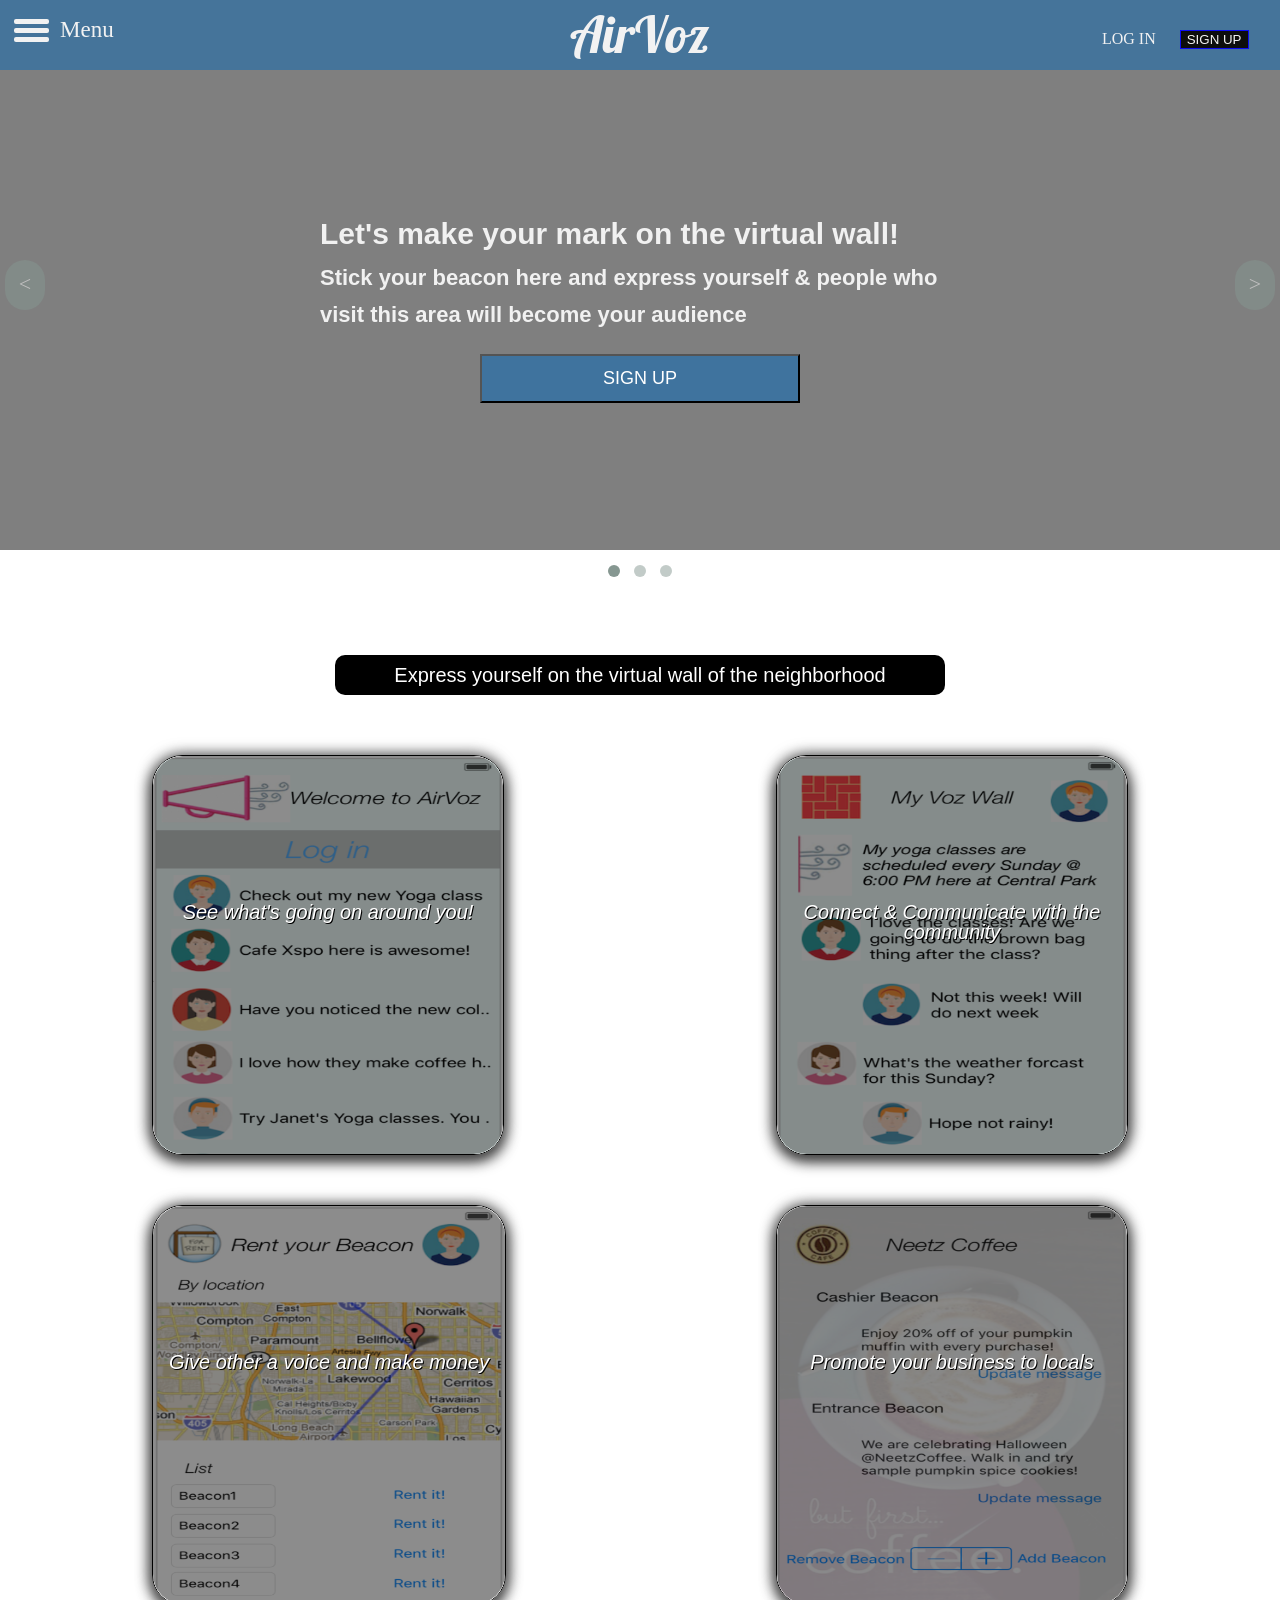
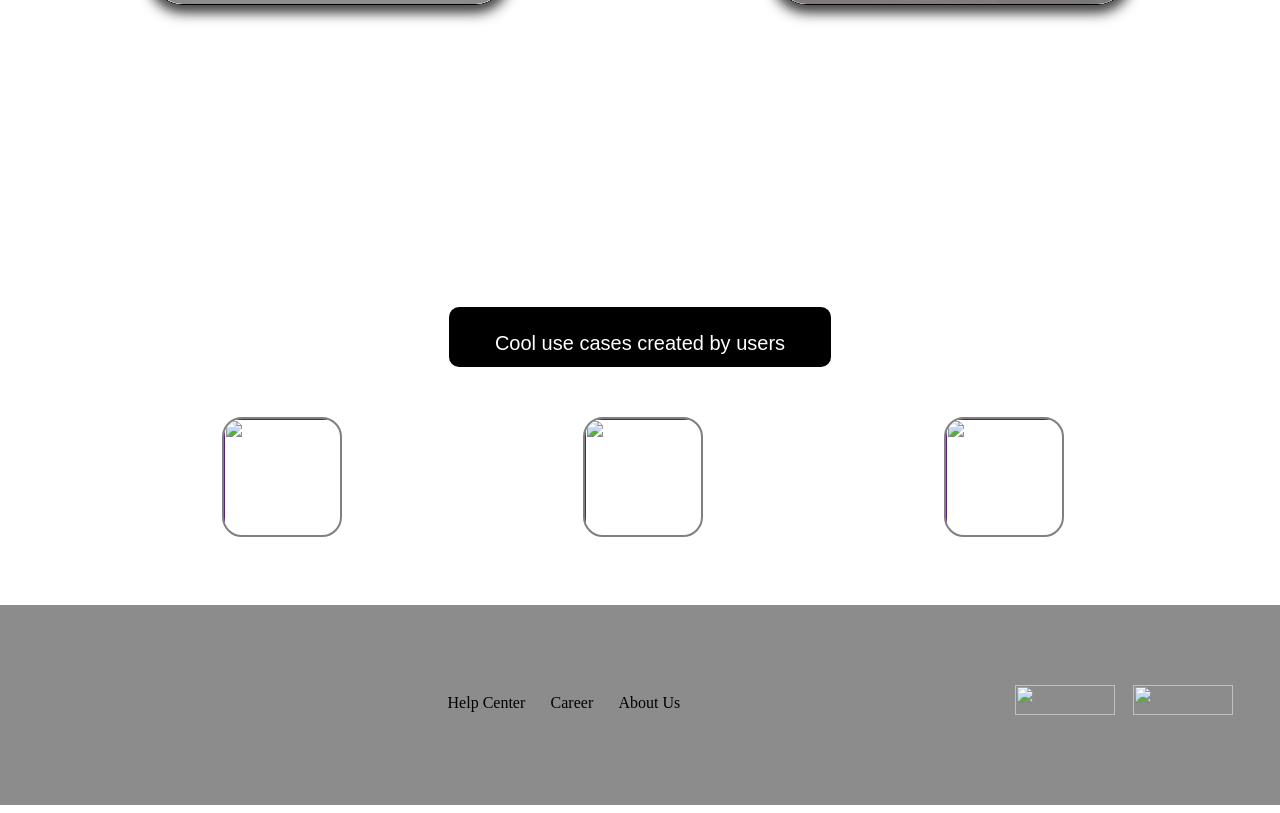
==== index.html @ feaa5127 "change aboutus to aboutU" ====
<!DOCTYPE html>
<html>
<head>
	<title>AirVoz</title>
	<meta charset="utf-8">
    <meta name="description" content="The perfect personal assistant. Relaxr does your job for you so you can enjoy life as it is meant to be.">
    <!--<meta name="viewport" content="width=device-width, initial-scale=1.0, user-scalable=0">-->
	<link href='https://fonts.googleapis.com/css?family=Lobster|Bangers' rel='stylesheet' type='text/css'>
	<!-- external CSS link -->
	<link rel="stylesheet" href="Sass/reset.css">
	<link rel="stylesheet" href="Sass/owl.carousel.css">
	<link rel="stylesheet" href="Sass/owl.theme.css">
    <link rel="stylesheet" href="Sass/jquery.fancybox.css" type="text/css" media="screen" />
 <!-- Default Theme -->
	
	<link rel="stylesheet" href="Sass/style.css">

</head>
<body class=" container clearfix">
	<header class="mainHeader">
		  	<div class="container clearfix">
		  		<div class="menu">
		  			<div id="navigator">
						<ul id="nav">
							<li class="nav_tab">
								<a href="index.html"><p>Home</p></a>
							</li>
							<li class="nav_tab">
								<a href="logIn.html"><p>Log In</p></a>
							</li>
			        		<li class="nav_tab">
								<a href="SignUp.html"><p>Sign Up</p></a>
							</li>	
							
							<!--<li class="nav_tab">
								<a href="#"><p>Enterprise Customers</p></a>
							</li>-->
			        		<li class="nav_tab">
								<a href="aboutU.html"><p> About us</p></a>
							</li>
							<li class="nav_tab">
								<a href="Legal.html"><p>Legal</p></a>
							</li>
				    	</ul>
			    	</div>
			
			    	<div class="menu-icon">			
						<div class="line_one"></div>
	 					<div class="line_two"></div>
	  					<div class="line_three"></div>  		
			    	</div>
			    	<p class="menu-text">Menu</p>

		  	    </div>
				<h1>AirVoz</h1>
					<nav class="Login">
						<ul>
			    			<li><a href="logIn.html">LOG IN</a></li>
							<li><button><a href="SignUp.html">SIGN UP</a></li></button>
						</ul>	
					</nav>
			</div>
		</header>
	  	

    <div id="owl-demo" class="owl-carousel owl-theme">
     
      <div style="background-image: url(image/test1.jpg)" class="item1">
       <div class="wrapper">
      			<div class="info">
	      			<h2> Let's make your mark on the virtual wall! </h2>
	      			<p>Stick your beacon here and express yourself & people who visit this area will become your audience</p>
	      			<button><a href="SignUp.html"> SIGN UP</a></button>
	    		</div>
      	</div>
      </div>

      <div style="background-image: url(image/test2.jpg)"class="item2">
        <div class="wrapper">
      		<div class="info">
	      		<h2> The physical web at your fingertips! </h2>
	      		<p>Engage with your customers by keeping them informed about your new product line or seasonal sale</p>
	      		<button><a href="SignUp.html"> SIGN UP</a></button>
	    	</div>
	    </div>
      </div>


     <div style="background-image: url(image/item3.jpg)" class="item3">
       <div class="wrapper">
	      	<div class="info">
		      	<h2> Local businesses shape the community! </h2>
		      	<p>Organzie local events and let people in the community about those events.</p>
		      	<button><a href="SignUp.html"> SIGN UP</a></button>
		    </div>
       </div>
    </div>   
     
    
</div>

	<div  style="background-image: url(http://fashionconnery.com/wp-content/uploads/2015/08/stones-wall-wood-floor-polyvore.jpg)" class="features clearfix">
	
		<!--<h1> FEATURES</h1>-->
		<h1>Express yourself on the virtual wall of the neighborhood</h1>
		<div class="container clearfix">

			<div class="box floatLeft1">
 				<a class="fancybox" rel="group" href="#feature1">
 					<img src="IMAGE/feature1.png" alt="" />
 				</a>
 				
    			<div class="cover top">
      				<h2 class="title">See what's going on around you!</h2>
     			</div>
			</div>
 
			<div class="box floatRight1">
				<a class="fancybox" rel="group" href="#feature2">
				<img src="IMAGE/feature2.png" alt="" /> </a>
    			<div class="cover top">
      				<h2 class="title">Connect & Communicate with the community</h2>
    			</div>
			</div>    

			<div class="box floatLeft2">
				<a class="fancybox" rel="group" href="#feature3"><img src="IMAGE/feature3.png" alt="" /> </a>
    			<div class="cover top">
      				<h2 class="title">Give other a voice and make money</h2>
      
    			</div>
  			</div>

			<div class="box floatRight2">
				<a class="fancybox" rel="group" href="#feature4"><img src="IMAGE/feature4.png" alt="" /> </a>
    			<div class="cover top">
      				<h2 class="title">Promote your business to locals</h2>
    			</div>
  			</div>
        </div>  
           
					<div id="feature1" class="hiddenDiv">
						<div class="featureHiddenNote"> 
					        <h1>Express yourself on the virtual wall of the neighborhood</h1>
							<p>AirVoz uses Bluetooth Low Energy technology to enable users broadcasting their messages to people in their community. Just open AirVoz to see people’s mark on the virtual wall of your neighborhood!
							</p>
						</div>
 						<img src="IMAGE/feature1.png" alt="" />
 					</div>
 				    <div id="feature2" class="hiddenDiv">
						<div class="featureHiddenNote"> 
					        <h1>Express yourself on the virtual wall of the neighborhood</h1>
							<p>When you post a message in a neighborhood, other users can also engage in a micro-conversation with you.
							</p>
						</div>
 						<img src="IMAGE/feature2.png" alt="" />
 					</div>
 					<div id="feature3" class="hiddenDiv">
						<div class="featureHiddenNote"> 
					        	<h1>Express yourself on the virtual wall of the neighborhood</h1>
								<p>You can rent your beacon that is placed in a prime neighborhood to people around the world who do not have access to that area but would like to express themselves in that neighborhood & engage in a conversation with people in the area.
								</p>
						</div>
 						<img src="IMAGE/feature3.png" alt="" />
 						</div>
 					<div id="feature4" class="hiddenDiv">
					<div class="featureHiddenNote"> 
					        <h1>Express yourself on the virtual wall of the neighborhood</h1>
							<p>Your business can place its beacon in the neighborhood in order to engage with people who are visiting the area as potential customers, and also inform loyal customers about new products and upcoming sales.
							</p>
					</div>
 				<img src="IMAGE/feature4.png" alt="" />
 			</div>
 	</div>		
 <div style="background-image: url(http://www.pixeden.com/media/k2/galleries/136/001-subtle-light-pattern-background-texture.jpg)" class="useCase"> 
 <div class="options">
 <div>Cool use cases created by users</div>
 </div> 
<div class="usecase-wrapper">
<div class="twitter">
    <a id="twitterClick" href="">
    		<img src="https://www.york.ac.uk/solar/assets/images/Twitter_circle.png"/>
	</a>
	<a id="twitterSecondClick" href="">
			<img id="twitterUseCase" src="IMAGE/twitter.png" alt=""/>
	</a>

</div>
<div class="instagram">
   <a id="instagramClick" href="">
	<img src="http://static.wixstatic.com/media/c5b5bc_9623bf4a55f147188b890c7688c1b24d.gif" alt=""/>
   </a>	
   <a id="instagramSecondClick" href="">
			<img id="instagramUseCase" src="IMAGE/instagram.png" alt=""/>
	</a>
</div>
<div class="faceBook">
 <a id="faceBookClick" href="">
	<img src="http://www.uncsa.edu/studentlife/images/Orientation_Facebook.png" alt=""/>
 </a>	
 <a id="faceBookSecondClick" href="">
			<img id="faceBookUseCase" src="IMAGE/instagram.png" alt=""/>
	</a>
</div>
</div>
</div>
<footer class="footerDesign">
<nav class="logo">
  <ul>
  <li><a href="#"><img class="footerImg" src="http://static1.squarespace.com/static/51685161e4b0e454d76e8167/55f0ab3ee4b029a70084f3dd/55f0ab48e4b015224f3a9637/1441836711570/twitter1.gif" alt=""></a></li>
  <li><a href="#"><img class="footerImg" src="http://static1.squarespace.com/static/51685161e4b0e454d76e8167/55f0ab3ee4b029a70084f3dd/55f0ab4ee4b015224f3a9651/1441836688723/78-instagram-512.png" alt=""></a></li>
  <li><a href="#"><img class="footerImg" src="http://i.stack.imgur.com/kNPKJ.gif" alt=""></a></li>
  <li><a href="#"><img class="footerImg" src="https://daks2k3a4ib2z.cloudfront.net/53cda9eccbc8e0894bcf7766/53d15ee2c886457038f62ea0_email_icon.png" alt=""></a></li>
  </ul>
</nav>
<nav class="footerNote">
<ul>
<li><a href="#">Help Center</a></li>
<li><a href="#">Career</li>
<li><a href="aboutUs.html">About Us</a></li>
</ul>
</nav>
<nav class="footerDownload">
<ul>
 <li><a href="#"><img src="https://upload.wikimedia.org/wikipedia/commons/5/5d/Available_on_the_App_Store_(black).png"></a></li>
 <li><a href="#"><img src="https://upload.wikimedia.org/wikipedia/commons/thumb/c/cd/Get_it_on_Google_play.svg/2000px-Get_it_on_Google_play.svg.png"></a></li>
 </ul>
</nav>

</footer>

<script type="text/javascript" src="js/jquery.js"></script>
<script src="owl-carousel/owl.carousel.js"></script>
<script type="text/javascript" src="js/jquery.fancybox.pack.js"></script>
<script src="js/jquery-ui.js"></script>
<script type="text/javascript" src="js/index.js"></script>

</body>
</html>
---- Sass/style.css ----
/*
Project Name: AirVoz
Client: GPMEC
Author: Maryam Sarabian
*/
/******************************************
/* SETUP
/*******************************************/
/* Box Model Hack */
* {
  -moz-box-sizing: border-box;
  /* Firexfox */
  -webkit-box-sizing: border-box;
  /* Safari/Chrome/iOS/Android */
  box-sizing: border-box;
  /* IE */ }

/* Clear fix hack */
.clearfix:after {
  content: ".";
  display: block;
  clear: both;
  visibility: hidden;
  line-height: 0;
  height: 0; }

.clear {
  clear: both; }

.alignright {
  float: right;
  padding: 0 0 10px 10px;
  /* note the padding around a right floated image */ }

.alignleft {
  float: left;
  padding: 0 10px 10px 0;
  /* note the padding around a left floated image */ }

/******************************************
/* BASE STYLES
/*******************************************/
a {
  text-decoration: none; }

/******************************************
/* LAYOUT
/*******************************************/
/* Center the container */
.container {
  margin: 0 auto;
  width: 100%; }

.mainHeader {
  background: #3F739E;
  padding: 0.8%;
  color: white;
  position: fixed;
  width: 100%;
  z-index: 1;
  opacity: 0.9; }
  .mainHeader h1 {
    font-family: "Lobster", cursive;
    font-size: 50px;
    text-align: center;
    width: 33.3%;
    float: left; }
  .mainHeader .hamburger:before {
    content: '\2630';
    cursor: pointer;
    font-size: 25px;
    margin-top: -2%;
    width: 20px;
    padding-right: 4%; }
  .mainHeader .menu {
    width: 33.3%;
    float: left;
    padding-left: 4%;
    margin-top: 1%; }
  .mainHeader a {
    color: white;
    text-decoration: none; }
  .mainHeader .Menu1 {
    margin-left: 20px; }
  .mainHeader .Login {
    text-align: right;
    width: 33.3%;
    float: left;
    margin-top: 20px; }
  .mainHeader li {
    display: inline;
    padding-right: 20px; }
  .mainHeader button {
    background-color: black;
    border: solid 1px blue; }

.LogInPage {
  background: black;
  color: white;
  padding: 0.8%; }
  .LogInPage h1 {
    font-family: "Lobster", cursive;
    font-size: 50px;
    text-align: center;
    padding-bottom: 5%;
    margin: 0 auto;
    width: 33.3%;
    border-bottom: 1px solid white; }
  .LogInPage h2 {
    width: 100%;
    text-align: center;
    line-height: 0.1em;
    margin: 0 auto; }
  .LogInPage h2 span {
    padding: 0 10px;
    background: black; }
  .LogInPage .boxes {
    margin: 40px auto 0 auto;
    width: 33.3%; }
  .LogInPage #checkbox-rememberme {
    width: 22px;
    height: 23px;
    color: blue; }
  .LogInPage button {
    display: block;
    width: 100%;
    margin: 50px 0;
    height: 40px;
    border-radius: 6px;
    background: #3F739E;
    color: white; }
  .LogInPage a {
    text-decoration: none;
    color: white; }
  .LogInPage input[type="submit"] {
    width: 100%;
    height: 40px;
    background-color: #3F739E;
    color: white;
    margin: 30px auto;
    display: block; }
  .LogInPage .SignIn {
    padding-bottom: 24px;
    border-bottom: 1px white solid;
    display: block;
    text-align: center; }

.checkBox {
  display: inline-block;
  position: relative;
  padding-left: 36px;
  margin-bottom: 12px;
  line-height: 24px;
  vertical-align: middle;
  cursor: pointer; }

#email, #passWord, #userName, #datepicker, #confirmPassWord {
  width: 100%;
  height: 40px;
  margin: 10px auto 40px auto;
  border-radius: 6px; }

.newAccount {
  margin: 0 auto; }
  .newAccount p {
    margin-top: 30px;
    margin-left: 50px; }
  .newAccount a {
    text-decoration: none;
    display: block;
    width: 150px;
    margin-top: -15px;
    float: right;
    margin-right: -30px; }

a:hover {
  text-decoration: underline; }

#owl-demo2 .owl-buttons {
  display: none; }

#owl-demo .item1, #owl-demo .item2, #owl-demo .item3, #owl-demo2 .item1, #owl-demo2 .item2, #owl-demo2 .item3 {
  background-size: cover;
  width: 100%;
  height: 550px; }
#owl-demo .wrapper, #owl-demo2 .wrapper {
  padding: 13rem 0;
  height: 550px;
  width: 100%;
  background: rgba(0, 0, 0, 0.5); }
#owl-demo .info, #owl-demo2 .info {
  float: right;
  width: 50%;
  font-family: sans-serif;
  color: #f1f1f1;
  line-height: 1.7;
  font-weight: bold;
  margin-right: 25%; }
  #owl-demo .info a, #owl-demo2 .info a {
    color: white; }
#owl-demo h2, #owl-demo2 h2 {
  font-size: 30px; }
#owl-demo p, #owl-demo2 p {
  font-size: 22px; }
#owl-demo button, #owl-demo2 button {
  background: #3F739E;
  display: block;
  padding: 12px;
  width: 50%;
  color: white;
  margin: 20px auto;
  font-size: 18px; }

#test {
  position: relative;
  padding-left: 250px; }

#test2 {
  padding-left: -250px; }

.owl-buttons {
  margin-top: -330px;
  display: block;
  animation-name: arrow-fade-out;
  cursor: pointer;
  font-size: 20px;
  clear: both; }
  .owl-buttons .owl-prev {
    float: left; }
  .owl-buttons .owl-next {
    float: right; }

.owl-buttons div {
  color: blue;
  zoom: 6;
  padding: 3px 10px;
  font-size: 52px;
  opacity: 0.5; }

.owl-theme .owl-controls .owl-buttons div {
  color: white;
  zoom: 1;
  padding: 13px;
  font-size: 22px;
  opacity: 0.5;
  width: 40px;
  height: 50px; }

 /*header.mainHeader:after {
    content: "";
    position: absolute;
    z-index: 1000;
    border-right: 100vw solid #3F739E;
 top: 70px;
 border-bottom: 40px solid transparent;
  left: 0;
}*/
.features {
  margin-top: 350px;
  padding: 30px;
  moz-margin-start: 300px;
  webkit-margin-start: 300px;
  margin-start: 300px;
  clear: both;
  width: 100%;
  text-align: center;
  background-size: cover;
  padding-bottom: 100px;
  height: 1200px;
  /*p{
  
      font-size:23px;
      font-family: sans-serif;
      text-align:center;
      margin-top:20px;
  }*/ }
  .features h1 {
    color: white;
    background-color: black;
    border-radius: 10px;
    font-family: sans-serif;
    font-size: 20px;
    height: 40px;
    margin: 0 auto;
    padding-top: 10px;
    text-align: center;
    width: 50%;
    margin-bottom: 10px;
    margin-top: 20px; }

.box {
  height: 400px;
  overflow: hidden;
  border: 1px solid #000;
  box-shadow: 0px 0px 15px 0px #666, 0px 5px 15px 0px #000; }
  .box img {
    width: 350px;
    height: 450px; }

.cover {
  width: 100%;
  height: 100%;
  background: rgba(0, 0, 0, 0.45);
  position: relative;
  -webkit-transition: all 0.4s cubic-bezier(0.99, 0.99, 0, 0.61);
  -moz-transition: all 0.4s cubic-bezier(0.99, 0.99, 0, 0.61);
  transition: all 0.4s cubic-bezier(0.99, 0.99, 0, 0.61);
  padding: 1em;
  color: #fff;
  overflow: hidden;
  border-radius: 30px;
  border: 2px solid pattern-grid-dark;
  text-shadow: 1px 1px 0px #000; }

.title {
  font-size: 20px;
  font-style: italic;
  padding-top: 130px;
  text-align: center;
  font-family: sans-serif; }

.box:hover .top {
  -webkit-transition: all 0.7s cubic-bezier(0.99, 0.99, 0, 0.61);
  top: 0px; }

.top {
  top: -453px; }

.floatLeft1 {
  float: left;
  clear: both;
  margin-left: 10%;
  margin-top: 50px;
  border-radius: 30px; }

.floatLeft2 {
  float: left;
  clear: both;
  margin-left: 10%;
  margin-top: 50px;
  border-radius: 30px; }

.floatRight1 {
  float: right;
  margin-right: 10%;
  margin-top: 50px;
  border-radius: 30px;
  width: 352px; }

.floatRight2 {
  float: right;
  margin-right: 10%;
  margin-top: 50px;
  border-radius: 30px; }

    /*.featureshidden1{
        background-image:url("left.jpeg");
        background-size:cover;
        width:340px;
        height: 340px;
        border-radius:170px;
        float:left; 
        clear:both;
        margin-top:20px; 
        margin-left:200px;
*/
/*          navigator           */
#navigator {
  width: 250px;
  height: 100%;
  position: fixed;
  top: 0;
  left: -250px;
  background: rgba(52, 152, 219, 0.7);
  float: left;
  z-index: 10; }

#nav {
  width: 250px;
  height: auto;
  display: block;
  margin: 0;
  padding: 0; }

.nav_tab {
  width: 250px;
  height: 50px;
  display: block; }

.nav_tab a p {
  color: rgba(255, 255, 255, 0.8);
  font-size: 22px;
  text-shadow: 1px 1px 5px rgba(0, 0, 0, 0.9);
  padding: 15px 0;
  text-align: center;
  transition: 0.35s ease;
  -webkit-transition: 0.35s ease;
  -moz-transition: 0.35s ease; }

.nav_tab a p:hover {
  background: rgba(255, 255, 255, 0.9);
  color: black;
  letter-spacing: 2px;
  transition: 0.35s ease;
  -webkit-transition: 0.35s ease;
  -moz-transition: 0.35s ease; }

.menu-icon {
  width: 150px;
  height: 35px;
  position: fixed;
  top: 0;
  left: 0px;
  margin: 10px;
  z-index: 10;
  padding-top: 5px; }

.menu-text {
  width: 50px;
  height: 35px;
  font-size: 23px;
  color: white;
  display: block;
  position: fixed;
  top: 0;
  left: 50px;
  margin-top: 18px;
  margin-left: 10px;
  z-index: 9; }

.menu-icon div {
  width: 35px;
  height: 5px;
  background: white;
  margin: 4px;
  padding-left: 30px;
  transition: all 0.35s;
  border-radius: 2px; }

.on .line_one {
  transform: rotate(45deg) translate(7px, 7px); }

.on .line_two {
  opacity: 0; }

.on .line_three {
  transform: rotate(-45deg) translate(7px, -7px); }

/*#featuresAfterExpandingMenu{

    display:none;

}
#featuresAfterexpand{
    height: 1920px;
}*/
.options {
  margin-top: 50px;
  margin-bottom: 50px;
  width: 100%; }
  .options div {
    width: 30%;
    background-color: black;
    color: white;
    height: 60px;
    text-align: center;
    padding-top: 2%;
    margin: 0 auto;
    font-family: sans-serif;
    font-size: 20px;
    border-radius: 10px; }

/*********
UseCase Section
************/
.useCase {
  height: 300px;
  padding: 2px;
  margin-top: 50px; }

.usecase-wrapper {
  margin: 0 auto;
  width: 85%; }

.faceBook, .instagram, .twitter {
  float: left;
  width: 33.3%; }
  .faceBook img, .instagram img, .twitter img {
    margin-left: 20%;
    border: 2px solid gray;
    border-radius: 20px; }
  .faceBook a, .instagram a, .twitter a {
    padding: 5px; }

.twitter :nth-child(2), .instagram :nth-child(2), .faceBook :nth-child(2) {
  display: none; }

#twitterUseCase, #faceBookUseCase, #instagramUseCase {
  height: 90%;
  width: 84%;
  margin-left: 30px; }

#twitterClick img, #instagramClick img, #faceBookClick img {
  height: 120px;
  width: 120px;
  margin-left: 33%; }

/*#useCaseAfterExpandingMenu{
height: 400px;
}*/
/*******************
Legal Page
*********************/
.legal {
  position: relative;
  top: 100px;
  text-align: center;
  padding-left: 40px;
  font-family: sans-serif;
    /*a:active{

     background-color: black;
     color:white;
     text-decoration: none;
    }*/ }
  .legal a {
    text-decoration: none;
    color: black;
    width: 30%;
    height: 60px;
    margin: 20px 2px;
    font-size: 20px;
    background: gray;
    border: 1 px solid gray;
    display: block;
    padding: 12px;
    float: left; }
  .legal h1 {
    font-size: 100px; }
  .legal h2 {
    text-align: left;
    font-size: 35px;
    clear: both; }
  .legal article {
    padding: 20px 0;
    text-align: left;
    font-size: 20px;
    line-height: 30px; }
  .legal h1, .legal h2 {
    text-transform: uppercase; }
  .legal ul, .legal ol {
    text-align: left;
    font-size: 19px;
    line-height: 30px;
    padding-left: 60px;
    line-height: 20px; }
  .legal article {
    line-height: 25px; }
  .legal ul {
    list-style-type: disc; }
  .legal ol {
    list-style-type: decimal; }
    .legal ol .lowerRoman {
      list-style-type: lower-roman; }
    .legal ol .upperAlpha {
      list-style-type: upper-alpha; }
  .legal p {
    text-align: left;
    margin-left: 20px; }

.color {
  background: #ccddff; }

.legalButtons {
  margin: 0 auto;
  width: 70%; }

.legal .selectedLink {
  background: black;
  color: white; }

.hiddenDiv {
  display: none;
  width: 1000px;
  height: 820px;
  background-image: url("https://d1a3f4spazzrp4.cloudfront.net/web-fresh/pattern-grid-dark@1x.gif");
  background-size: cover;
  background-position: cover; }
  .hiddenDiv img {
    width: 360px;
    height: 600px;
    float: right;
    margin-top: 10px;
    margin-right: 20px; }
  .hiddenDiv h1 {
    font-size: 24px;
    margin-bottom: 20px;
    margin-top: -100px; }
  .hiddenDiv .featureHiddenNote {
    float: left;
    width: 605px;
    margin-top: 300px;
    margin-left: 15px;
    font-size: 20px;
    font-family: sans-serif;
    color: white;
    text-align: left;
    line-height: 1.7; }

/************************
SignUp Page Styles
************************/
.signUpHeader h1 {
  margin-left: 35%; }

.signUpTitle {
  color: #3F739E;
  font-family: sans-serif;
  position: relative;
  top: 100px;
  font-size: 30px;
  text-align: center; }

.signUpimage {
  background-image: url("../IMAGE/sign-up.jpg") left top no-repeat;
  height: 235px;
  width: 212px;
  margin-left: -55%; }

.SignUpPage {
  background-color: white;
  color: black; }

#submitSignupPage {
  display: none; }

#error {
  color: red;
  margin-left: 104px; }

/*************
About Us Page
*************/
.aboutCompany {
  height: 700px;
  background-image: url("http://media-cdn.tripadvisor.com/media/photo-s/01/ae/76/7a/city-view-at-night-from.jpg");
  background-size: cover; }
  .aboutCompany h1 {
    position: relative;
    top: 50%;
    left: 380px;
    width: 70%;
    color: white;
    font-size: 5em;
    font-family: sans-serif; }

.aboutUsWrapper {
  height: 700px;
  opacity: 0.9; }

.aboutUsNote {
  width: 70%;
  font-size: 20px;
  background: black;
  color: white;
  position: relative;
  font-family: sans-serif;
  line-height: 1.4;
  position: relative;
  bottom: 100px;
  left: 200px;
  padding: 5%; }

/************footer************/
#legalPage {
  margin-top: 200px; }

.footerDesign {
  background-color: #8c8c8c;
  height: 200px;
  margin-top: 50px; }
  .footerDesign ul {
    padding-top: 90px; }
  .footerDesign li {
    display: inline;
    margin-left: 5%; }
  .footerDesign a {
    color: black; }

.logo, .footerDownload {
  margin-top: -10px; }
  .logo li, .footerDownload li {
    margin-left: 5%; }

.footerDownload ul {
  margin-left: 35%; }
.footerDownload img {
  width: 100px;
  height: 30px; }

.footerImg {
  width: 40px; }

.footerDownload, .footerNote, .logo {
  width: 33.3%;
  float: left; }

/*********************
Media query
************************/
@media screen and (min-width: 769px) and (max-width: 1100px) {
  .box {
    width: 270px;
    height: 370px; }
    .box img {
      width: 270px;
      height: 370px; }

  .features {
    height: 1000px; }
    .features h1 {
      font-size: 15px;
      height: 50px; }

   /* .floatLeft1,.floatLeft2,.floatRight1,.floatRight2 {
    
    margin-left: 13%;
}*/
  .top {
    top: -373px; }

  .newAccount p {
    display: none; }
  .newAccount a {
    display: block;
    text-align: center;
    width: 100%;
    margin-top: 20px;
    float: none;
    margin-right: 0; } }
@media screen and (min-width: 320px) and (max-width: 768px) {
  body, p, h2 {
    font-size: 14px; }

  .Login {
    display: none; }

  .mainHeader {
    height: 50px; }
    .mainHeader h1 {
      font-size: 25px; }

  #owl-demo h2, #owl-demo p, #owl-demo2 h2, #owl-demo2 p {
    font-size: 14px;
    font-weight: none; }
  #owl-demo .item, #owl-demo2 .item {
    background-size: cover;
    width: 100%;
    padding: 13rem 0;
    height: 550px; }
    #owl-demo .item .info, #owl-demo2 .item .info {
      width: 100%;
      padding-left: 0;
      line-height: 1.3; }
    #owl-demo .item button, #owl-demo2 .item button {
      padding: 10px;
      width: 100%;
      font-size: 13px; }

  .owl-theme .owl-controls .owl-buttons div {
    display: none; }

  .box {
    width: 35%;
    height: 220px; }
    .box img {
      width: 250px;
      height: 320px; }

  .features {
    height: 1000px; }
    .features h1 {
      font-size: 15px;
      height: 50px; }

  .useCase {
    display: none; }

  .top {
    top: -323px; }

  .footerNote {
    display: none; }

  .footerDownload {
    float: right; }

  .newAccount p {
    display: none; }
  .newAccount a {
    display: block;
    text-align: center;
    width: 100%;
    margin-top: 20px;
    float: none;
    margin-right: 0; }

  .legal a {
    font-size: 13px;
    height: 60px;
    padding-top: 20px; }
  .legal h2, .legal h1 {
    font-size: 25px; } }
@media only screen and (max-width: 320px) {
  body, p, h2, a {
    font-size: 13px; }

  .Login {
    display: none; }

  .mainHeader {
    height: 50px; }
    .mainHeader h1 {
      font-size: 20px; }

  #owl-demo h2, #owl-demo p, #owl-demo2 h2, #owl-demo2 p {
    font-size: 14px;
    font-weight: none; }
  #owl-demo .item, #owl-demo2 .item {
    background-size: cover;
    width: 100%;
    padding: 13rem 0;
    height: 550px; }
    #owl-demo .item .info, #owl-demo2 .item .info {
      width: 100%;
      padding-left: 0;
      line-height: 1.3; }
    #owl-demo .item button, #owl-demo2 .item button {
      padding: 10px;
      width: 100%;
      font-size: 13px; }

  .owl-theme .owl-controls .owl-buttons div {
    display: none; }

  .box {
    width: 27%;
    height: 150px; }
    .box img {
      width: 150px;
      height: 270px; }

  .features {
    height: 1000px; }
    .features h1 {
      font-size: 15px;
      height: 80px; }

  .floatLeft1, .floatLeft2, .floatRight1, .floatRight2 {
    margin-left: 0; }

  .useCase {
    display: none; }

  .top {
    top: -223px; }

  .footerNote {
    display: none; }

  .footerDownload {
    float: right; }

  .footerDownload, .footerNote, .logo {
    width: 40%; }

  .newAccount p {
    display: none; }
  .newAccount a {
    display: block;
    text-align: center;
    width: 100%;
    margin-top: 20px;
    float: none;
    margin-right: 0; }

  .legal a {
    font-size: 11px;
    height: 60px; }
  .legal h2, .legal h1 {
    font-size: 25px; } }

/*# sourceMappingURL=style.css.map */
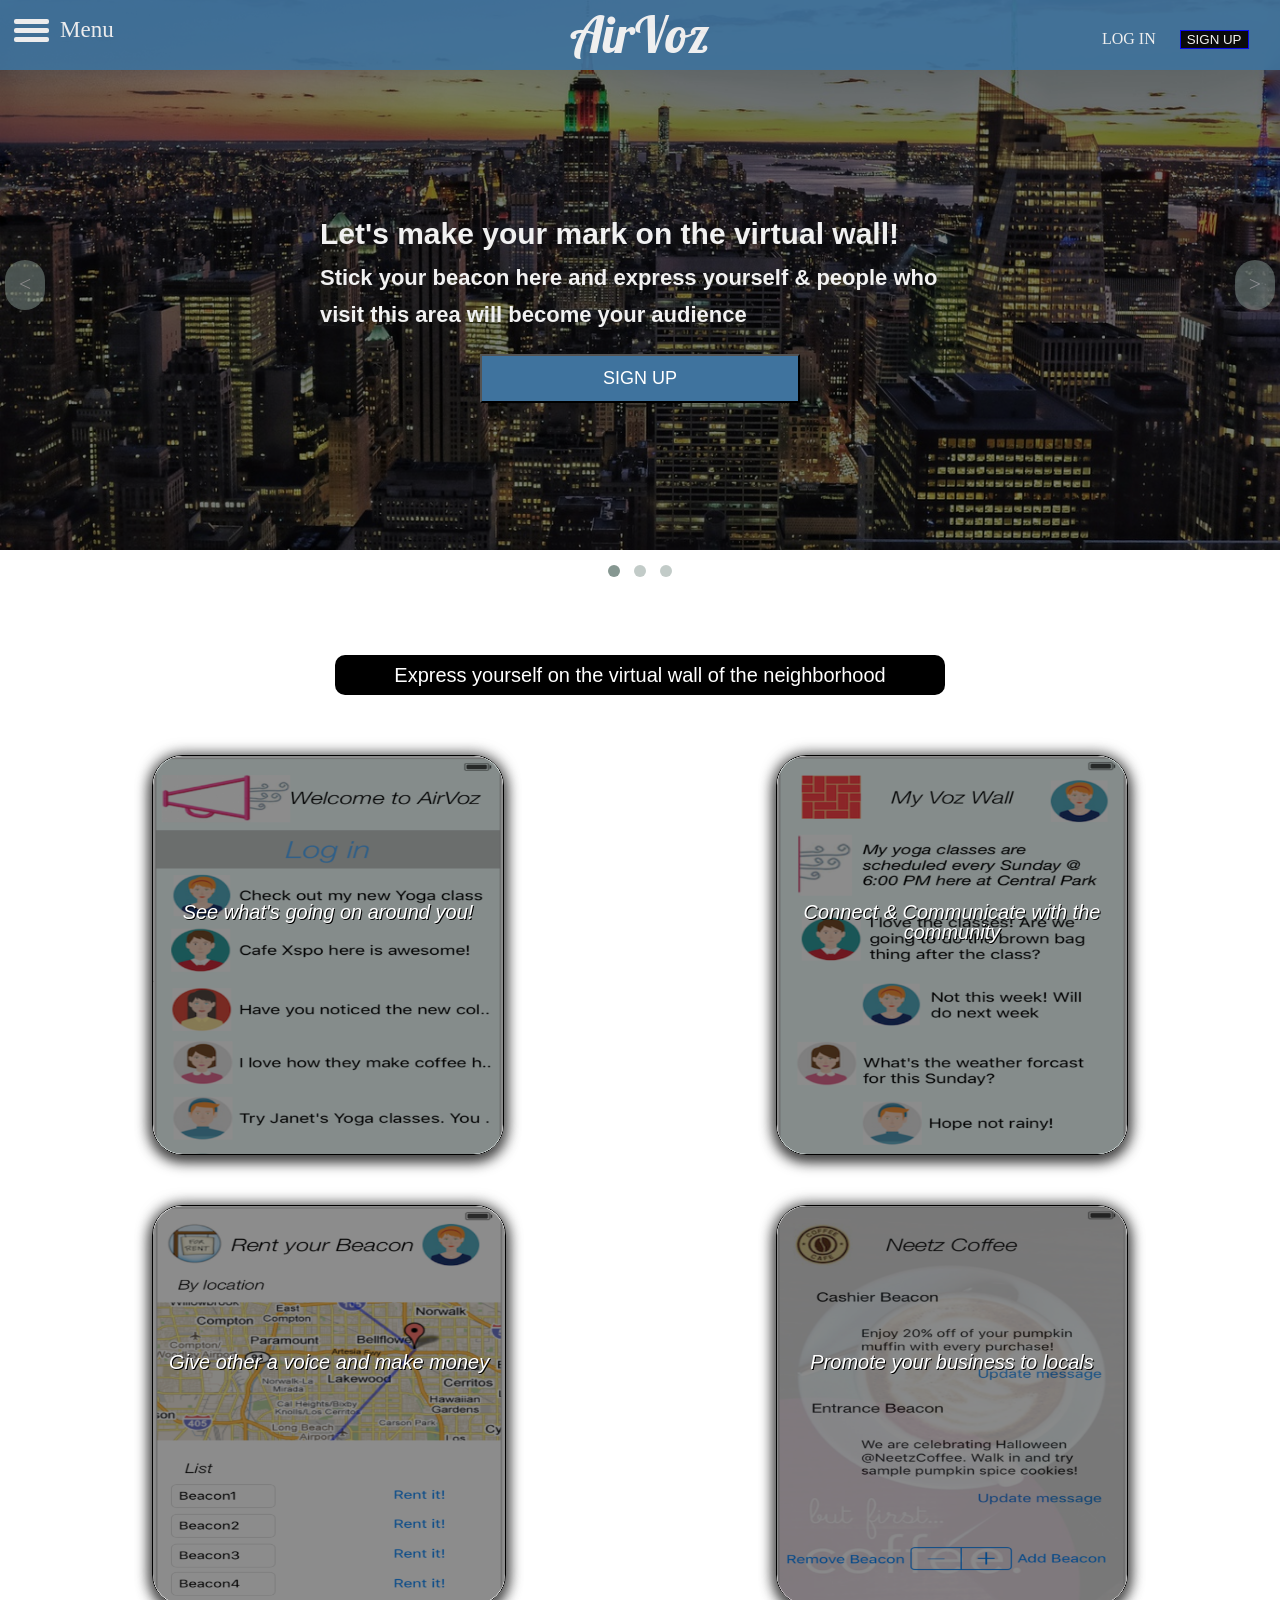
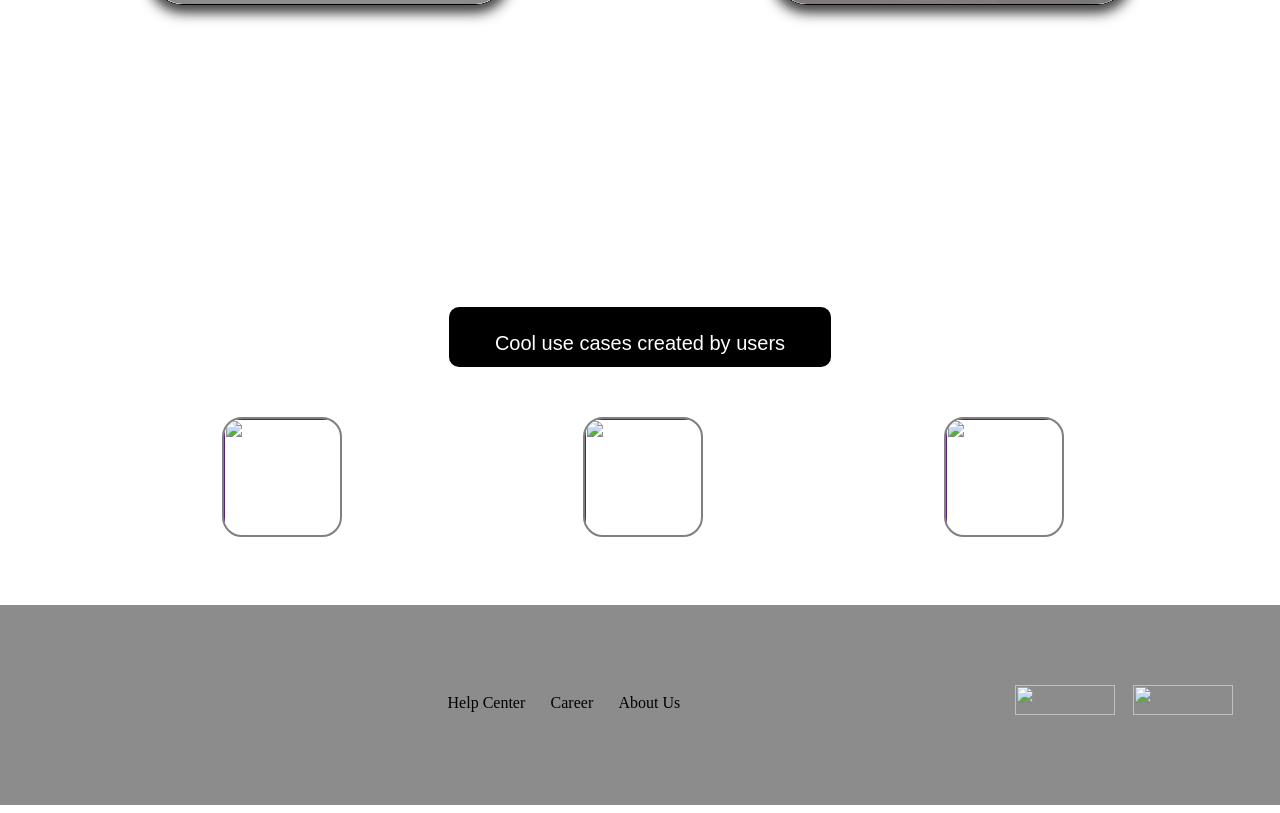
==== commit 54c62d00: "fix the image folder name" ====
--- a/index.html
+++ b/index.html
@@ -4,8 +4,7 @@
 <head>
 	<title>AirVoz</title>
 	<meta charset="utf-8">
-    <meta name="description" content="The perfect personal assistant. Relaxr does your job for you so you can enjoy life as it is meant to be.">
-    <!--<meta name="viewport" content="width=device-width, initial-scale=1.0, user-scalable=0">-->
+    <meta name="viewport" content="width=device-width, initial-scale=1.0, user-scalable=0">
 	<link href='https://fonts.googleapis.com/css?family=Lobster|Bangers' rel='stylesheet' type='text/css'>
 	<!-- external CSS link -->
 	<link rel="stylesheet" href="Sass/reset.css">
@@ -66,7 +65,7 @@
 
     <div id="owl-demo" class="owl-carousel owl-theme">
      
-      <div style="background-image: url(image/test1.jpg)" class="item1">
+      <div style="background-image: url(IMAGE/test1.jpg)" class="item1">
        <div class="wrapper">
       			<div class="info">
 	      			<h2> Let's make your mark on the virtual wall! </h2>
@@ -76,7 +75,7 @@
       	</div>
       </div>
 
-      <div style="background-image: url(image/test2.jpg)"class="item2">
+      <div class="item2">
         <div class="wrapper">
       		<div class="info">
 	      		<h2> The physical web at your fingertips! </h2>
--- a/Sass/style.css
+++ b/Sass/style.css
@@ -648,8 +648,7 @@
   .aboutCompany h1 {
     position: relative;
     top: 50%;
-    left: 380px;
-    width: 70%;
+    padding-left: 30%;
     color: white;
     font-size: 5em;
     font-family: sans-serif; }
@@ -668,7 +667,7 @@
   line-height: 1.4;
   position: relative;
   bottom: 100px;
-  left: 200px;
+  margin-left: 15%;
   padding: 5%; }
 
 /************footer************/
@@ -748,7 +747,8 @@
   .mainHeader {
     height: 50px; }
     .mainHeader h1 {
-      font-size: 25px; }
+      font-size: 25px;
+      padding-top: 10px; }
 
   #owl-demo h2, #owl-demo p, #owl-demo2 h2, #owl-demo2 p {
     font-size: 14px;
@@ -810,7 +810,25 @@
     height: 60px;
     padding-top: 20px; }
   .legal h2, .legal h1 {
-    font-size: 25px; } }
+    font-size: 25px; }
+
+  .footerDownload {
+    display: none; }
+
+  .footerImg {
+    float: none; }
+
+  .logo {
+    float: none;
+    width: 100%;
+    text-align: center; }
+
+  .aboutCompany h1 {
+    font-size: 2.5em;
+    padding-left: 15%; }
+
+  .menu-text {
+    display: none; } }
 @media only screen and (max-width: 320px) {
   body, p, h2, a {
     font-size: 13px; }
@@ -830,7 +848,8 @@
     background-size: cover;
     width: 100%;
     padding: 13rem 0;
-    height: 550px; }
+    height: 550px;
+    background-image: url(IMAGE/test2.jpg); }
     #owl-demo .item .info, #owl-demo2 .item .info {
       width: 100%;
       padding-left: 0;
@@ -888,6 +907,9 @@
     font-size: 11px;
     height: 60px; }
   .legal h2, .legal h1 {
-    font-size: 25px; } }
+    font-size: 25px; }
+
+  .footerDownload {
+    display: none; } }
 
 /*# sourceMappingURL=style.css.map */
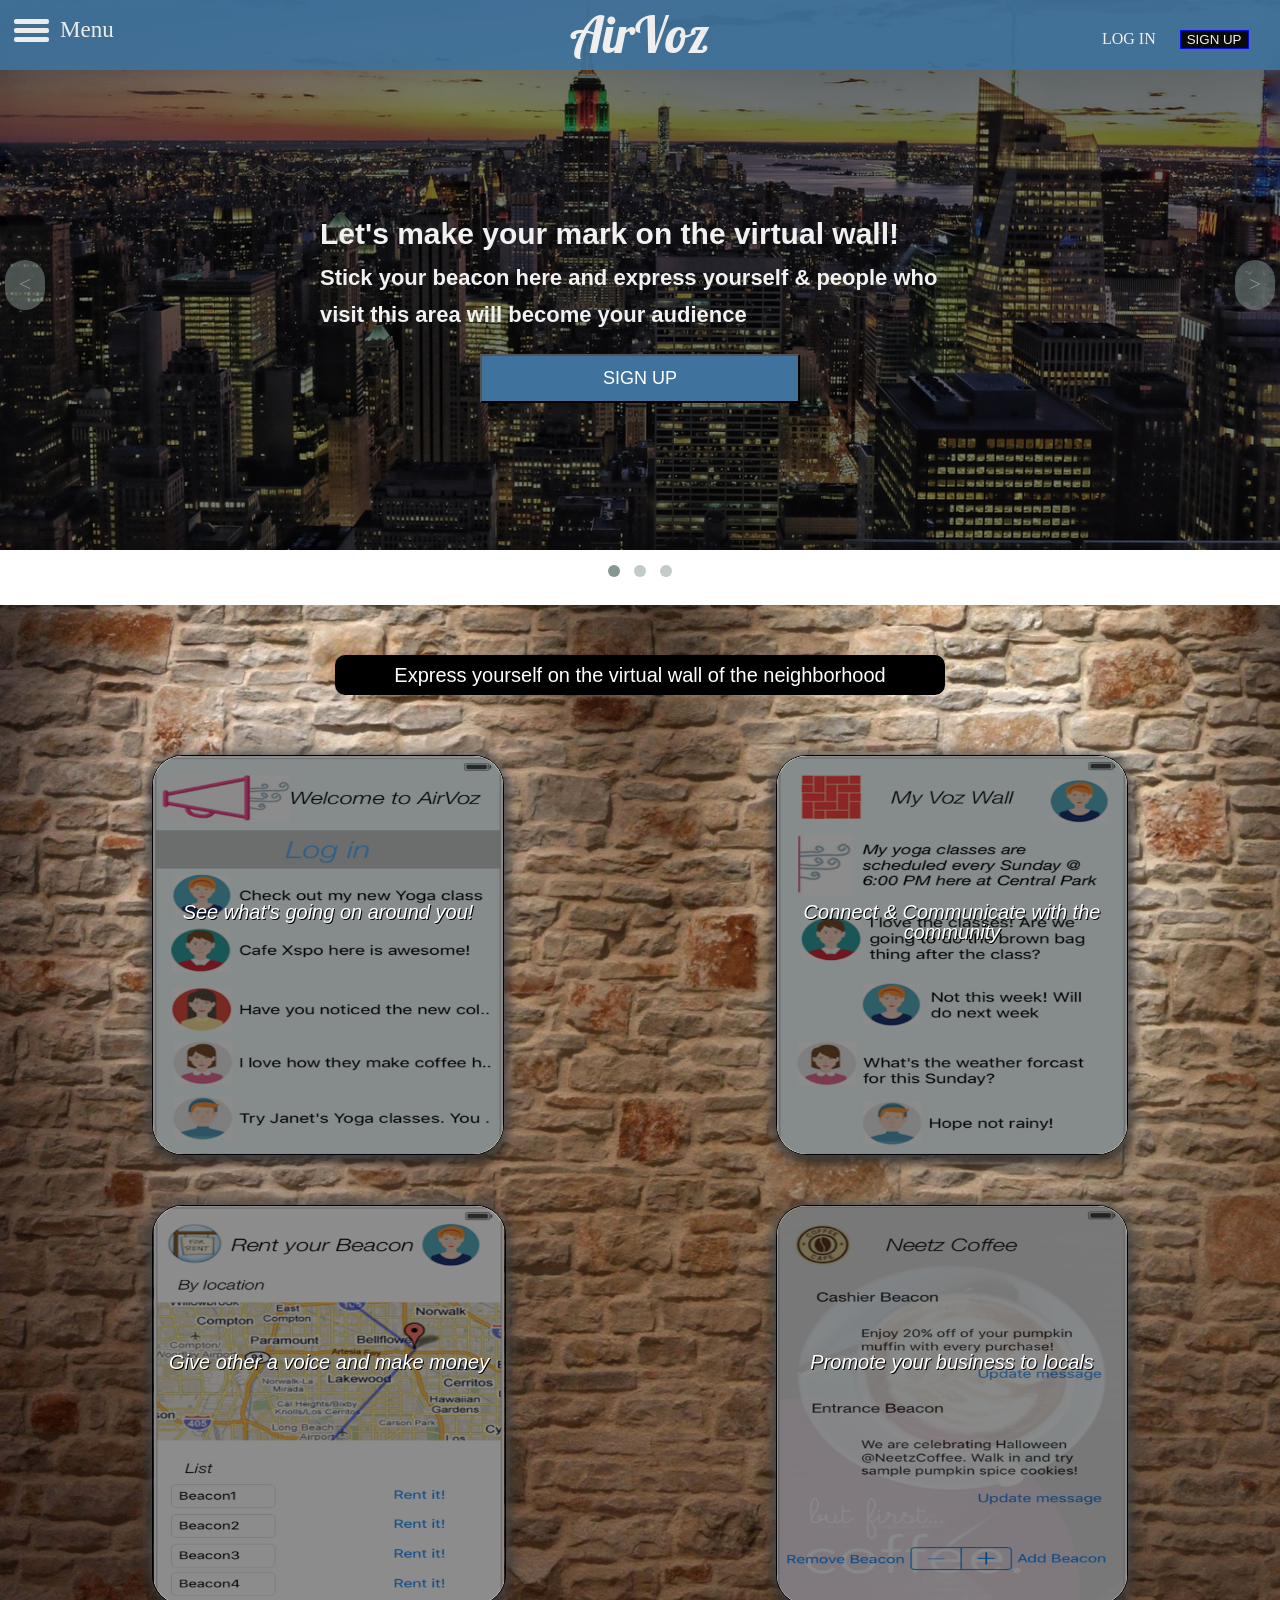
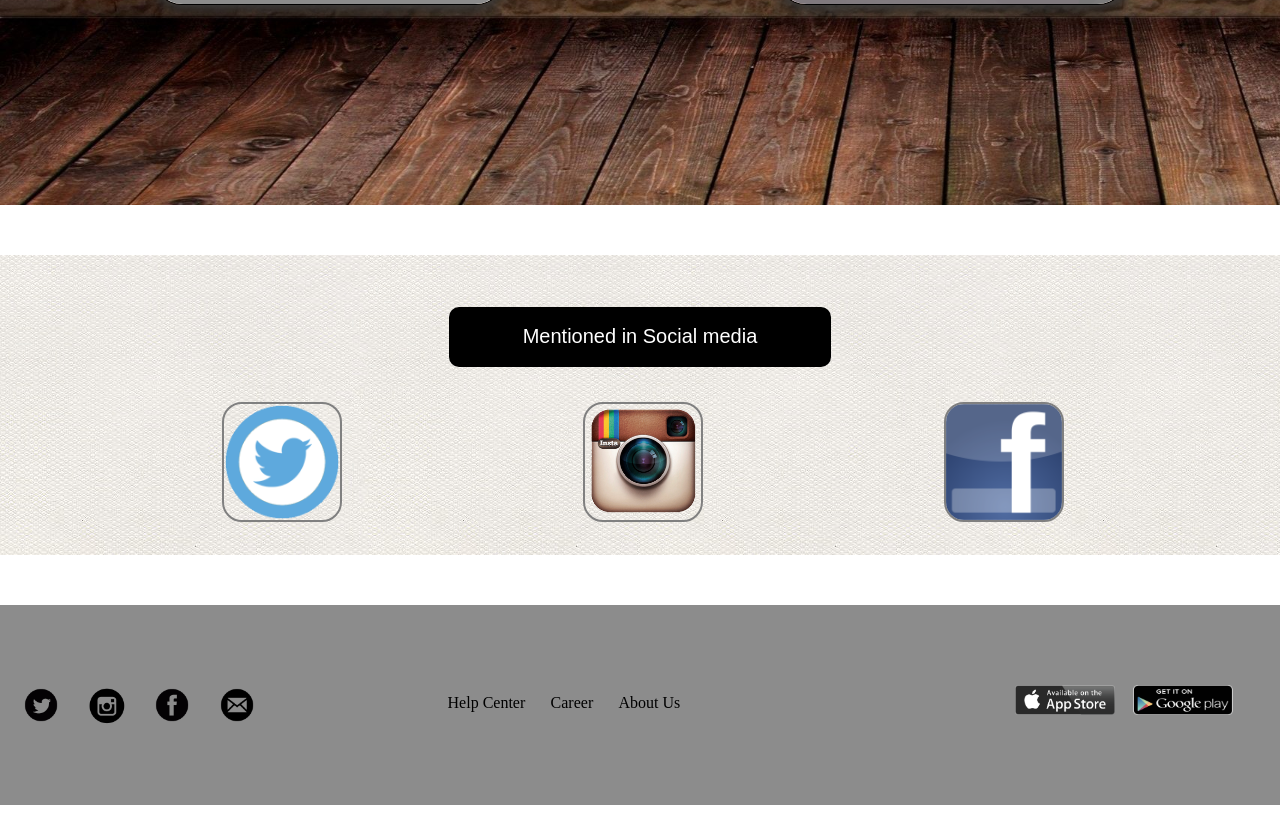
==== commit 3e35f0be: "last update for final project" ====
--- a/index.html
+++ b/index.html
@@ -8,9 +8,9 @@
 	<link href='https://fonts.googleapis.com/css?family=Lobster|Bangers' rel='stylesheet' type='text/css'>
 	<!-- external CSS link -->
 	<link rel="stylesheet" href="Sass/reset.css">
-	<link rel="stylesheet" href="Sass/owl.carousel.css">
-	<link rel="stylesheet" href="Sass/owl.theme.css">
-    <link rel="stylesheet" href="Sass/jquery.fancybox.css" type="text/css" media="screen" />
+	<link rel="stylesheet" href="js/owlCarouselPlugin/owl.carousel.css">
+	<link rel="stylesheet" href="js/owlCarouselPlugin/owl.theme.css">
+    <link rel="stylesheet" href="js/fancyBoxPlugin/jquery.fancybox.css" type="text/css" media="screen" />
  <!-- Default Theme -->
 	
 	<link rel="stylesheet" href="Sass/style.css">
@@ -65,7 +65,7 @@
 
     <div id="owl-demo" class="owl-carousel owl-theme">
      
-      <div style="background-image: url(IMAGE/test1.jpg)" class="item1">
+      <div style="background-image: url(IMAGE/item1.jpg)" class="item1">
        <div class="wrapper">
       			<div class="info">
 	      			<h2> Let's make your mark on the virtual wall! </h2>
@@ -75,7 +75,7 @@
       	</div>
       </div>
 
-      <div class="item2">
+      <div style="background-image:url(IMAGE/item2.jpg);"  class="item2">
         <div class="wrapper">
       		<div class="info">
 	      		<h2> The physical web at your fingertips! </h2>
@@ -86,7 +86,7 @@
       </div>
 
 
-     <div style="background-image: url(image/item3.jpg)" class="item3">
+     <div style="background-image: url(IMAGE/item3.jpg)" class="item3">
        <div class="wrapper">
 	      	<div class="info">
 		      	<h2> Local businesses shape the community! </h2>
@@ -99,7 +99,7 @@
     
 </div>
 
-	<div  style="background-image: url(http://fashionconnery.com/wp-content/uploads/2015/08/stones-wall-wood-floor-polyvore.jpg)" class="features clearfix">
+	<div  style="background-image: url(IMAGE/featuresBackground.jpg)" class="features clearfix">
 	
 		<!--<h1> FEATURES</h1>-->
 		<h1>Express yourself on the virtual wall of the neighborhood</h1>
@@ -172,14 +172,14 @@
  				<img src="IMAGE/feature4.png" alt="" />
  			</div>
  	</div>		
- <div style="background-image: url(http://www.pixeden.com/media/k2/galleries/136/001-subtle-light-pattern-background-texture.jpg)" class="useCase"> 
+ <div style="background-image: url(IMAGE/aboutUsPage2.jpg)" class="useCase"> 
  <div class="options">
- <div>Cool use cases created by users</div>
+ <div>Mentioned in Social media</div>
  </div> 
 <div class="usecase-wrapper">
 <div class="twitter">
     <a id="twitterClick" href="">
-    		<img src="https://www.york.ac.uk/solar/assets/images/Twitter_circle.png"/>
+    		<img src="IMAGE/TwitterLogoUseCase.png" alt=""/>
 	</a>
 	<a id="twitterSecondClick" href="">
 			<img id="twitterUseCase" src="IMAGE/twitter.png" alt=""/>
@@ -188,7 +188,7 @@
 </div>
 <div class="instagram">
    <a id="instagramClick" href="">
-	<img src="http://static.wixstatic.com/media/c5b5bc_9623bf4a55f147188b890c7688c1b24d.gif" alt=""/>
+	<img src="IMAGE/InstagramUseCaseLogo.gif" alt=""/>
    </a>	
    <a id="instagramSecondClick" href="">
 			<img id="instagramUseCase" src="IMAGE/instagram.png" alt=""/>
@@ -196,22 +196,22 @@
 </div>
 <div class="faceBook">
  <a id="faceBookClick" href="">
-	<img src="http://www.uncsa.edu/studentlife/images/Orientation_Facebook.png" alt=""/>
+	<img src="IMAGE/faceBookLogoUseCase.png" alt=""/>
  </a>	
  <a id="faceBookSecondClick" href="">
-			<img id="faceBookUseCase" src="IMAGE/instagram.png" alt=""/>
+			<img id="faceBookUseCase" src="IMAGE/faceBook.png" alt=""/>
 	</a>
 </div>
 </div>
 </div>
 <footer class="footerDesign">
 <nav class="logo">
-  <ul>
-  <li><a href="#"><img class="footerImg" src="http://static1.squarespace.com/static/51685161e4b0e454d76e8167/55f0ab3ee4b029a70084f3dd/55f0ab48e4b015224f3a9637/1441836711570/twitter1.gif" alt=""></a></li>
-  <li><a href="#"><img class="footerImg" src="http://static1.squarespace.com/static/51685161e4b0e454d76e8167/55f0ab3ee4b029a70084f3dd/55f0ab4ee4b015224f3a9651/1441836688723/78-instagram-512.png" alt=""></a></li>
-  <li><a href="#"><img class="footerImg" src="http://i.stack.imgur.com/kNPKJ.gif" alt=""></a></li>
-  <li><a href="#"><img class="footerImg" src="https://daks2k3a4ib2z.cloudfront.net/53cda9eccbc8e0894bcf7766/53d15ee2c886457038f62ea0_email_icon.png" alt=""></a></li>
-  </ul>
+<ul>
+<li><a href="#"><img class="footerImg" src="IMAGE/twitterLogo.gif" alt=" twitter logo"></a></li>
+<li><a href="#"><img class="footerImg" src="IMAGE/instagramLogo.png" alt="Instagram Logo"></a></li>
+<li><a href="#"><img class="footerImg" src="IMAGE/faceBookLogo.gif" alt=" FaceBook logo"></a></li>
+<li><a href="#"><img class="footerImg" src="IMAGE/emailLogo.png" alt=" Email logo"></a></li>
+</ul>
 </nav>
 <nav class="footerNote">
 <ul>
@@ -222,17 +222,17 @@
 </nav>
 <nav class="footerDownload">
 <ul>
- <li><a href="#"><img src="https://upload.wikimedia.org/wikipedia/commons/5/5d/Available_on_the_App_Store_(black).png"></a></li>
- <li><a href="#"><img src="https://upload.wikimedia.org/wikipedia/commons/thumb/c/cd/Get_it_on_Google_play.svg/2000px-Get_it_on_Google_play.svg.png"></a></li>
- </ul>
+<li><a href="#"><img src="IMAGE/appleStoreDownload.png" alt=""></a></li>
+<li><a href="#"><img src="IMAGE/GooglePlayDownload.png" alt=""></a></li>
+</ul>
 </nav>
 
-</footer>
+</footer> 
 
 <script type="text/javascript" src="js/jquery.js"></script>
-<script src="owl-carousel/owl.carousel.js"></script>
-<script type="text/javascript" src="js/jquery.fancybox.pack.js"></script>
-<script src="js/jquery-ui.js"></script>
+<script src="js/owlCarouselPlugin/owl.carousel.js"></script>
+<script type="text/javascript" src="js/fancyBoxPlugin/jquery.fancybox.pack.js"></script>
+<script src="js/calendarPlugin/jquery-ui.js"></script>
 <script type="text/javascript" src="js/index.js"></script>
 
 </body>
--- a/Sass/style.css
+++ b/Sass/style.css
@@ -3,6 +3,9 @@
 Client: GPMEC
 Author: Maryam Sarabian
 */
+/******************************************
+Variables
+*******************************************/
 /******************************************
 /* SETUP
 /*******************************************/
@@ -43,6 +46,9 @@
 a {
   text-decoration: none; }
 
+a:hover {
+  text-decoration: underline; }
+
 /******************************************
 /* LAYOUT
 /*******************************************/
@@ -51,6 +57,9 @@
   margin: 0 auto;
   width: 100%; }
 
+/****************************
+/*Header styles
+***************************/
 .mainHeader {
   background: #3F739E;
   padding: 0.8%;
@@ -94,6 +103,352 @@
     background-color: black;
     border: solid 1px blue; }
 
+/**********************
+Hamberger menu styles
+*************************/
+#navigator {
+  width: 250px;
+  height: 100%;
+  position: fixed;
+  top: 0;
+  left: -250px;
+  background: rgba(52, 152, 219, 0.7);
+  float: left;
+  z-index: 10; }
+
+#nav {
+  width: 250px;
+  height: auto;
+  display: block;
+  margin: 0;
+  padding: 0; }
+
+.nav_tab {
+  width: 250px;
+  height: 50px;
+  display: block; }
+
+.nav_tab a p {
+  color: rgba(255, 255, 255, 0.8);
+  font-size: 22px;
+  text-shadow: 1px 1px 5px rgba(0, 0, 0, 0.9);
+  padding: 15px 0;
+  text-align: center;
+  transition: 0.35s ease;
+  -webkit-transition: 0.35s ease;
+  -moz-transition: 0.35s ease; }
+
+.nav_tab a p:hover {
+  background: rgba(255, 255, 255, 0.9);
+  color: black;
+  letter-spacing: 2px;
+  transition: 0.35s ease;
+  -webkit-transition: 0.35s ease;
+  -moz-transition: 0.35s ease; }
+
+.menu-icon {
+  width: 150px;
+  height: 35px;
+  position: fixed;
+  top: 0;
+  left: 0px;
+  margin: 10px;
+  z-index: 10;
+  padding-top: 5px; }
+
+.menu-text {
+  width: 50px;
+  height: 35px;
+  font-size: 23px;
+  color: white;
+  display: block;
+  position: fixed;
+  top: 0;
+  left: 50px;
+  margin-top: 18px;
+  margin-left: 10px;
+  z-index: 9; }
+
+.menu-icon div {
+  width: 35px;
+  height: 5px;
+  background: white;
+  margin: 4px;
+  padding-left: 30px;
+  transition: all 0.35s;
+  border-radius: 2px; }
+
+.on .line_one {
+  transform: rotate(45deg) translate(7px, 7px); }
+
+.on .line_two {
+  opacity: 0; }
+
+.on .line_three {
+  transform: rotate(-45deg) translate(7px, -7px); }
+
+/****************************
+owl carousel styles
+*****************************/
+#owl-demo2 .owl-buttons {
+  display: none; }
+
+#owl-demo .item1, #owl-demo .item2, #owl-demo .item3, #owl-demo2 .item1, #owl-demo2 .item2, #owl-demo2 .item3 {
+  background-size: cover;
+  width: 100%;
+  height: 550px; }
+#owl-demo .wrapper, #owl-demo2 .wrapper {
+  padding: 13rem 0;
+  height: 550px;
+  width: 100%;
+  background: rgba(0, 0, 0, 0.5); }
+#owl-demo .info, #owl-demo2 .info {
+  float: right;
+  width: 50%;
+  font-family: sans-serif;
+  color: #f1f1f1;
+  line-height: 1.7;
+  font-weight: bold;
+  margin-right: 25%; }
+  #owl-demo .info a, #owl-demo2 .info a {
+    color: white; }
+#owl-demo h2, #owl-demo2 h2 {
+  font-size: 30px; }
+#owl-demo p, #owl-demo2 p {
+  font-size: 22px; }
+#owl-demo button, #owl-demo2 button {
+  background: #3F739E;
+  display: block;
+  padding: 12px;
+  width: 50%;
+  color: white;
+  margin: 20px auto;
+  font-size: 18px; }
+
+.owl-buttons {
+  margin-top: -330px;
+  display: block;
+  animation-name: arrow-fade-out;
+  cursor: pointer;
+  font-size: 20px;
+  clear: both; }
+  .owl-buttons .owl-prev {
+    float: left; }
+  .owl-buttons .owl-next {
+    float: right; }
+
+.owl-buttons div {
+  color: blue;
+  zoom: 6;
+  padding: 3px 10px;
+  font-size: 52px;
+  opacity: 0.5; }
+
+.owl-theme .owl-controls .owl-buttons div {
+  color: white;
+  zoom: 1;
+  padding: 13px;
+  font-size: 22px;
+  opacity: 0.5;
+  width: 40px;
+  height: 50px; }
+
+/************************
+Feature section
+**************************/
+.features {
+  margin-top: 350px;
+  padding: 30px;
+  moz-margin-start: 300px;
+  webkit-margin-start: 300px;
+  margin-start: 300px;
+  clear: both;
+  width: 100%;
+  text-align: center;
+  background-size: cover;
+  padding-bottom: 100px;
+  height: 1200px; }
+  .features h1 {
+    color: white;
+    background-color: black;
+    border-radius: 10px;
+    font-family: sans-serif;
+    font-size: 20px;
+    height: 40px;
+    margin: 0 auto;
+    padding-top: 10px;
+    text-align: center;
+    width: 50%;
+    margin-bottom: 10px;
+    margin-top: 20px; }
+
+.box {
+  height: 400px;
+  overflow: hidden;
+  border: 1px solid #000;
+  box-shadow: 0px 0px 15px 0px #666, 0px 5px 15px 0px #000; }
+  .box img {
+    width: 350px;
+    height: 450px; }
+
+.cover {
+  width: 100%;
+  height: 100%;
+  background: rgba(0, 0, 0, 0.45);
+  position: relative;
+  -webkit-transition: all 0.4s cubic-bezier(0.99, 0.99, 0, 0.61);
+  -moz-transition: all 0.4s cubic-bezier(0.99, 0.99, 0, 0.61);
+  transition: all 0.4s cubic-bezier(0.99, 0.99, 0, 0.61);
+  padding: 1em;
+  color: #fff;
+  overflow: hidden;
+  border-radius: 30px;
+  border: 2px solid pattern-grid-dark;
+  text-shadow: 1px 1px 0px #000; }
+
+.title {
+  font-size: 20px;
+  font-style: italic;
+  padding-top: 130px;
+  text-align: center;
+  font-family: sans-serif; }
+
+.box:hover .top {
+  -webkit-transition: all 0.7s cubic-bezier(0.99, 0.99, 0, 0.61);
+  top: 0px; }
+
+.top {
+  top: -453px; }
+
+.floatLeft1 {
+  float: left;
+  clear: both;
+  margin-left: 10%;
+  margin-top: 50px;
+  border-radius: 30px; }
+
+.floatLeft2 {
+  float: left;
+  clear: both;
+  margin-left: 10%;
+  margin-top: 50px;
+  border-radius: 30px; }
+
+.floatRight1 {
+  float: right;
+  margin-right: 10%;
+  margin-top: 50px;
+  border-radius: 30px;
+  width: 352px; }
+
+.floatRight2 {
+  float: right;
+  margin-right: 10%;
+  margin-top: 50px;
+  border-radius: 30px; }
+
+/****************************
+hidden div styles(fancy box styles)
+*********************************/
+.hiddenDiv {
+  display: none;
+  width: 1000px;
+  height: 820px;
+  background-image: url("../IMAGE/fancyBoxBackground.gif");
+  background-size: cover;
+  background-position: cover; }
+  .hiddenDiv img {
+    width: 360px;
+    height: 600px;
+    float: right;
+    margin-top: 10px;
+    margin-right: 20px; }
+  .hiddenDiv h1 {
+    font-size: 24px;
+    margin-bottom: 20px;
+    margin-top: -100px; }
+  .hiddenDiv .featureHiddenNote {
+    float: left;
+    width: 605px;
+    margin-top: 300px;
+    margin-left: 15px;
+    font-size: 20px;
+    font-family: sans-serif;
+    color: white;
+    text-align: left;
+    line-height: 1.7; }
+
+/**********************************
+Mentioned in social media section
+**********************************/
+.options {
+  margin-top: 50px;
+  margin-bottom: 50px;
+  width: 100%; }
+  .options div {
+    width: 30%;
+    background-color: black;
+    color: white;
+    height: 60px;
+    text-align: center;
+    padding-top: 1.5%;
+    margin: 0 auto;
+    font-family: sans-serif;
+    font-size: 20px;
+    border-radius: 10px; }
+
+.useCase {
+  height: 300px;
+  padding: 2px;
+  margin-top: 50px; }
+
+.usecase-wrapper {
+  margin: 0 auto;
+  width: 85%; }
+
+.faceBook, .instagram, .twitter {
+  float: left;
+  width: 33.3%; }
+  .faceBook img, .instagram img, .twitter img {
+    margin-left: 20%;
+    border: 2px solid gray;
+    border-radius: 20px; }
+  .faceBook a, .instagram a, .twitter a {
+    padding: 5px; }
+
+.twitter :nth-child(2), .instagram :nth-child(2), .faceBook :nth-child(2) {
+  display: none; }
+
+#twitterUseCase, #faceBookUseCase, #instagramUseCase {
+  height: 90%;
+  width: 84%;
+  margin-left: 30px; }
+
+#twitterClick img, #instagramClick img, #faceBookClick img {
+  height: 120px;
+  width: 120px;
+  margin-left: 33%;
+  margin-top: -15px; }
+
+/*******************
+styles after opening the menu 
+*********************/
+#useCaseAfterExpandingMenu {
+  height: 400px; }
+
+#featuresAfterexpand {
+  height: 1100px; }
+
+#test {
+  position: relative;
+  padding-left: 250px; }
+
+#test2 {
+  padding-left: -250px; }
+
+/*****************************
+Log In page styles
+*******************************/
 .LogInPage {
   background: black;
   color: white;
@@ -148,7 +503,7 @@
 .checkBox {
   display: inline-block;
   position: relative;
-  padding-left: 36px;
+  padding-left: 8px;
   margin-bottom: 12px;
   line-height: 24px;
   vertical-align: middle;
@@ -173,79 +528,6 @@
     float: right;
     margin-right: -30px; }
 
-a:hover {
-  text-decoration: underline; }
-
-#owl-demo2 .owl-buttons {
-  display: none; }
-
-#owl-demo .item1, #owl-demo .item2, #owl-demo .item3, #owl-demo2 .item1, #owl-demo2 .item2, #owl-demo2 .item3 {
-  background-size: cover;
-  width: 100%;
-  height: 550px; }
-#owl-demo .wrapper, #owl-demo2 .wrapper {
-  padding: 13rem 0;
-  height: 550px;
-  width: 100%;
-  background: rgba(0, 0, 0, 0.5); }
-#owl-demo .info, #owl-demo2 .info {
-  float: right;
-  width: 50%;
-  font-family: sans-serif;
-  color: #f1f1f1;
-  line-height: 1.7;
-  font-weight: bold;
-  margin-right: 25%; }
-  #owl-demo .info a, #owl-demo2 .info a {
-    color: white; }
-#owl-demo h2, #owl-demo2 h2 {
-  font-size: 30px; }
-#owl-demo p, #owl-demo2 p {
-  font-size: 22px; }
-#owl-demo button, #owl-demo2 button {
-  background: #3F739E;
-  display: block;
-  padding: 12px;
-  width: 50%;
-  color: white;
-  margin: 20px auto;
-  font-size: 18px; }
-
-#test {
-  position: relative;
-  padding-left: 250px; }
-
-#test2 {
-  padding-left: -250px; }
-
-.owl-buttons {
-  margin-top: -330px;
-  display: block;
-  animation-name: arrow-fade-out;
-  cursor: pointer;
-  font-size: 20px;
-  clear: both; }
-  .owl-buttons .owl-prev {
-    float: left; }
-  .owl-buttons .owl-next {
-    float: right; }
-
-.owl-buttons div {
-  color: blue;
-  zoom: 6;
-  padding: 3px 10px;
-  font-size: 52px;
-  opacity: 0.5; }
-
-.owl-theme .owl-controls .owl-buttons div {
-  color: white;
-  zoom: 1;
-  padding: 13px;
-  font-size: 22px;
-  opacity: 0.5;
-  width: 40px;
-  height: 50px; }
-
  /*header.mainHeader:after {
     content: "";
     position: absolute;
@@ -255,259 +537,6 @@
  border-bottom: 40px solid transparent;
   left: 0;
 }*/
-.features {
-  margin-top: 350px;
-  padding: 30px;
-  moz-margin-start: 300px;
-  webkit-margin-start: 300px;
-  margin-start: 300px;
-  clear: both;
-  width: 100%;
-  text-align: center;
-  background-size: cover;
-  padding-bottom: 100px;
-  height: 1200px;
-  /*p{
-  
-      font-size:23px;
-      font-family: sans-serif;
-      text-align:center;
-      margin-top:20px;
-  }*/ }
-  .features h1 {
-    color: white;
-    background-color: black;
-    border-radius: 10px;
-    font-family: sans-serif;
-    font-size: 20px;
-    height: 40px;
-    margin: 0 auto;
-    padding-top: 10px;
-    text-align: center;
-    width: 50%;
-    margin-bottom: 10px;
-    margin-top: 20px; }
-
-.box {
-  height: 400px;
-  overflow: hidden;
-  border: 1px solid #000;
-  box-shadow: 0px 0px 15px 0px #666, 0px 5px 15px 0px #000; }
-  .box img {
-    width: 350px;
-    height: 450px; }
-
-.cover {
-  width: 100%;
-  height: 100%;
-  background: rgba(0, 0, 0, 0.45);
-  position: relative;
-  -webkit-transition: all 0.4s cubic-bezier(0.99, 0.99, 0, 0.61);
-  -moz-transition: all 0.4s cubic-bezier(0.99, 0.99, 0, 0.61);
-  transition: all 0.4s cubic-bezier(0.99, 0.99, 0, 0.61);
-  padding: 1em;
-  color: #fff;
-  overflow: hidden;
-  border-radius: 30px;
-  border: 2px solid pattern-grid-dark;
-  text-shadow: 1px 1px 0px #000; }
-
-.title {
-  font-size: 20px;
-  font-style: italic;
-  padding-top: 130px;
-  text-align: center;
-  font-family: sans-serif; }
-
-.box:hover .top {
-  -webkit-transition: all 0.7s cubic-bezier(0.99, 0.99, 0, 0.61);
-  top: 0px; }
-
-.top {
-  top: -453px; }
-
-.floatLeft1 {
-  float: left;
-  clear: both;
-  margin-left: 10%;
-  margin-top: 50px;
-  border-radius: 30px; }
-
-.floatLeft2 {
-  float: left;
-  clear: both;
-  margin-left: 10%;
-  margin-top: 50px;
-  border-radius: 30px; }
-
-.floatRight1 {
-  float: right;
-  margin-right: 10%;
-  margin-top: 50px;
-  border-radius: 30px;
-  width: 352px; }
-
-.floatRight2 {
-  float: right;
-  margin-right: 10%;
-  margin-top: 50px;
-  border-radius: 30px; }
-
-    /*.featureshidden1{
-        background-image:url("left.jpeg");
-        background-size:cover;
-        width:340px;
-        height: 340px;
-        border-radius:170px;
-        float:left; 
-        clear:both;
-        margin-top:20px; 
-        margin-left:200px;
-*/
-/*          navigator           */
-#navigator {
-  width: 250px;
-  height: 100%;
-  position: fixed;
-  top: 0;
-  left: -250px;
-  background: rgba(52, 152, 219, 0.7);
-  float: left;
-  z-index: 10; }
-
-#nav {
-  width: 250px;
-  height: auto;
-  display: block;
-  margin: 0;
-  padding: 0; }
-
-.nav_tab {
-  width: 250px;
-  height: 50px;
-  display: block; }
-
-.nav_tab a p {
-  color: rgba(255, 255, 255, 0.8);
-  font-size: 22px;
-  text-shadow: 1px 1px 5px rgba(0, 0, 0, 0.9);
-  padding: 15px 0;
-  text-align: center;
-  transition: 0.35s ease;
-  -webkit-transition: 0.35s ease;
-  -moz-transition: 0.35s ease; }
-
-.nav_tab a p:hover {
-  background: rgba(255, 255, 255, 0.9);
-  color: black;
-  letter-spacing: 2px;
-  transition: 0.35s ease;
-  -webkit-transition: 0.35s ease;
-  -moz-transition: 0.35s ease; }
-
-.menu-icon {
-  width: 150px;
-  height: 35px;
-  position: fixed;
-  top: 0;
-  left: 0px;
-  margin: 10px;
-  z-index: 10;
-  padding-top: 5px; }
-
-.menu-text {
-  width: 50px;
-  height: 35px;
-  font-size: 23px;
-  color: white;
-  display: block;
-  position: fixed;
-  top: 0;
-  left: 50px;
-  margin-top: 18px;
-  margin-left: 10px;
-  z-index: 9; }
-
-.menu-icon div {
-  width: 35px;
-  height: 5px;
-  background: white;
-  margin: 4px;
-  padding-left: 30px;
-  transition: all 0.35s;
-  border-radius: 2px; }
-
-.on .line_one {
-  transform: rotate(45deg) translate(7px, 7px); }
-
-.on .line_two {
-  opacity: 0; }
-
-.on .line_three {
-  transform: rotate(-45deg) translate(7px, -7px); }
-
-/*#featuresAfterExpandingMenu{
-
-    display:none;
-
-}
-#featuresAfterexpand{
-    height: 1920px;
-}*/
-.options {
-  margin-top: 50px;
-  margin-bottom: 50px;
-  width: 100%; }
-  .options div {
-    width: 30%;
-    background-color: black;
-    color: white;
-    height: 60px;
-    text-align: center;
-    padding-top: 2%;
-    margin: 0 auto;
-    font-family: sans-serif;
-    font-size: 20px;
-    border-radius: 10px; }
-
-/*********
-UseCase Section
-************/
-.useCase {
-  height: 300px;
-  padding: 2px;
-  margin-top: 50px; }
-
-.usecase-wrapper {
-  margin: 0 auto;
-  width: 85%; }
-
-.faceBook, .instagram, .twitter {
-  float: left;
-  width: 33.3%; }
-  .faceBook img, .instagram img, .twitter img {
-    margin-left: 20%;
-    border: 2px solid gray;
-    border-radius: 20px; }
-  .faceBook a, .instagram a, .twitter a {
-    padding: 5px; }
-
-.twitter :nth-child(2), .instagram :nth-child(2), .faceBook :nth-child(2) {
-  display: none; }
-
-#twitterUseCase, #faceBookUseCase, #instagramUseCase {
-  height: 90%;
-  width: 84%;
-  margin-left: 30px; }
-
-#twitterClick img, #instagramClick img, #faceBookClick img {
-  height: 120px;
-  width: 120px;
-  margin-left: 33%; }
-
-/*#useCaseAfterExpandingMenu{
-height: 400px;
-}*/
 /*******************
 Legal Page
 *********************/
@@ -516,13 +545,7 @@
   top: 100px;
   text-align: center;
   padding-left: 40px;
-  font-family: sans-serif;
-    /*a:active{
-
-     background-color: black;
-     color:white;
-     text-decoration: none;
-    }*/ }
+  font-family: sans-serif; }
   .legal a {
     text-decoration: none;
     color: black;
@@ -567,6 +590,9 @@
   .legal p {
     text-align: left;
     margin-left: 20px; }
+  .legal .selectedLink {
+    background: black;
+    color: white; }
 
 .color {
   background: #ccddff; }
@@ -575,37 +601,8 @@
   margin: 0 auto;
   width: 70%; }
 
-.legal .selectedLink {
-  background: black;
-  color: white; }
-
-.hiddenDiv {
-  display: none;
-  width: 1000px;
-  height: 820px;
-  background-image: url("https://d1a3f4spazzrp4.cloudfront.net/web-fresh/pattern-grid-dark@1x.gif");
-  background-size: cover;
-  background-position: cover; }
-  .hiddenDiv img {
-    width: 360px;
-    height: 600px;
-    float: right;
-    margin-top: 10px;
-    margin-right: 20px; }
-  .hiddenDiv h1 {
-    font-size: 24px;
-    margin-bottom: 20px;
-    margin-top: -100px; }
-  .hiddenDiv .featureHiddenNote {
-    float: left;
-    width: 605px;
-    margin-top: 300px;
-    margin-left: 15px;
-    font-size: 20px;
-    font-family: sans-serif;
-    color: white;
-    text-align: left;
-    line-height: 1.7; }
+#legalPage {
+  margin-top: 200px; }
 
 /************************
 SignUp Page Styles
@@ -638,12 +635,12 @@
   color: red;
   margin-left: 104px; }
 
-/*************
+/******************************
 About Us Page
-*************/
+********************************/
 .aboutCompany {
   height: 700px;
-  background-image: url("http://media-cdn.tripadvisor.com/media/photo-s/01/ae/76/7a/city-view-at-night-from.jpg");
+  background-image: url("../IMAGE/aboutUsbackGround.jpg");
   background-size: cover; }
   .aboutCompany h1 {
     position: relative;
@@ -670,10 +667,9 @@
   margin-left: 15%;
   padding: 5%; }
 
-/************footer************/
-#legalPage {
-  margin-top: 200px; }
-
+/************************
+footer styles
+*************************/
 .footerDesign {
   background-color: #8c8c8c;
   height: 200px;
@@ -708,6 +704,13 @@
 Media query
 ************************/
 @media screen and (min-width: 769px) and (max-width: 1100px) {
+  .aboutCompany h1 {
+    position: relative;
+    top: 50%;
+    padding-left: 30%;
+    color: white;
+    font-size: 3em; }
+
   .box {
     width: 270px;
     height: 370px; }
@@ -721,10 +724,6 @@
       font-size: 15px;
       height: 50px; }
 
-   /* .floatLeft1,.floatLeft2,.floatRight1,.floatRight2 {
-    
-    margin-left: 13%;
-}*/
   .top {
     top: -373px; }
 
@@ -736,10 +735,36 @@
     width: 100%;
     margin-top: 20px;
     float: none;
-    margin-right: 0; } }
+    margin-right: 0; }
+
+  .hiddenDiv {
+    width: 500px;
+    height: 550px; }
+    .hiddenDiv img {
+      width: 200px;
+      height: 400px;
+      margin-top: 20px;
+      margin-right: 20px; }
+    .hiddenDiv h1 {
+      font-size: 20px;
+      margin-bottom: 10px;
+      margin-top: 20px;
+      margin-left: 5px; }
+    .hiddenDiv .featureHiddenNote {
+      float: left;
+      width: 40%;
+      margin-top: 0px;
+      margin-left: 5px;
+      font-size: 14px;
+      text-align: left;
+      line-height: 1.3; } }
 @media screen and (min-width: 320px) and (max-width: 768px) {
-  body, p, h2 {
+  body, p, h2, .title {
     font-size: 14px; }
+
+  .hiddenDiv img {
+    width: 200px;
+    height: 300px; }
 
   .Login {
     display: none; }
@@ -749,6 +774,141 @@
     .mainHeader h1 {
       font-size: 25px;
       padding-top: 10px; }
+
+  #owl-demo h2, #owl-demo p, #owl-demo2 h2, #owl-demo2 p {
+    font-size: 18px;
+    font-weight: none; }
+  #owl-demo .item, #owl-demo2 .item {
+    background-size: cover;
+    width: 100%;
+    padding: 13rem 0;
+    height: 550px; }
+    #owl-demo .item .info, #owl-demo2 .item .info {
+      width: 100%;
+      padding-left: 0;
+      line-height: 1.3; }
+    #owl-demo .item button, #owl-demo2 .item button {
+      padding: 10px;
+      width: 100%;
+      font-size: 13px; }
+
+  .owl-theme .owl-controls .owl-buttons div {
+    display: none; }
+
+  .box {
+    width: 50%;
+    height: 320px; }
+    .box img {
+      height: 320px; }
+
+  .features {
+    height: 1600px; }
+    .features h1 {
+      font-size: 15px;
+      height: 65px;
+      padding: 10px; }
+
+  .useCase {
+    display: none; }
+
+  .top {
+    top: -323px; }
+
+  .footerNote {
+    display: none; }
+
+  .footerDownload {
+    display: none; }
+
+  .newAccount p {
+    display: none; }
+  .newAccount a {
+    display: block;
+    text-align: center;
+    width: 100%;
+    margin-top: 20px;
+    float: none;
+    margin-right: 0; }
+
+  .legal {
+    padding-left: 10px; }
+    .legal article {
+      font-size: 15px;
+      line-height: 1.2; }
+    .legal a {
+      font-size: 13px;
+      height: 60px;
+      padding-top: 13px; }
+    .legal h2, .legal h1 {
+      font-size: 18px; }
+    .legal ul, .legal ol {
+      padding-left: 5px; }
+      .legal ul li, .legal ol li {
+        font-size: 15px; }
+
+  .logo {
+    float: none;
+    width: 100%;
+    text-align: center; }
+
+  .aboutCompany h1 {
+    font-size: 2.5em;
+    padding-left: 30%; }
+
+  .menu-text {
+    display: none; }
+
+  #owl-demo button, #owl-demo2 button {
+    padding: 5px;
+    width: 40%;
+    margin: 10px auto;
+    font-size: 14px; }
+
+  .hiddenDiv {
+    width: 300px;
+    height: 400px; }
+    .hiddenDiv img {
+      width: 120px;
+      height: 300px;
+      margin-top: 10px;
+      margin-right: 20px; }
+    .hiddenDiv h1 {
+      font-size: 20px;
+      margin-bottom: 10px;
+      margin-top: 20px;
+      margin-left: 5px; }
+    .hiddenDiv .featureHiddenNote {
+      float: left;
+      width: 50%;
+      margin-top: 0px;
+      margin-left: 5px;
+      font-size: 14px;
+      text-align: left;
+      line-height: 1.3; }
+
+  .floatLeft1, .floatLeft2, .floatRight1, .floatRight2 {
+    float: none;
+    margin: 30px auto; } }
+@media only screen and (max-width: 320px) {
+  .menu-text {
+    display: none; }
+
+  body, p, h2, a {
+    font-size: 13px; }
+
+  #owl-demo button, #owl-demo2 button {
+    padding: 5px;
+    width: 40%;
+    margin: 10px auto;
+    font-size: 14px; }
+
+  .Login {
+    display: none; }
+
+  .mainHeader {
+    height: 50px; }
+    .mainHeader h1 {
+      font-size: 20px; }
 
   #owl-demo h2, #owl-demo p, #owl-demo2 h2, #owl-demo2 p {
     font-size: 14px;
@@ -771,29 +931,31 @@
     display: none; }
 
   .box {
-    width: 35%;
-    height: 220px; }
+    width: 80%;
+    height: 250px; }
     .box img {
-      width: 250px;
-      height: 320px; }
+      width: 80%;
+      height: 270px; }
 
   .features {
-    height: 1000px; }
+    height: 1500px; }
     .features h1 {
       font-size: 15px;
-      height: 50px; }
-
-  .useCase {
-    display: none; }
+      height: 80px; }
+
+  .floatLeft1, .floatLeft2, .floatRight1, .floatRight2 {
+    margin: 30px auto;
+    float: none; }
 
   .top {
-    top: -323px; }
-
-  .footerNote {
-    display: none; }
-
-  .footerDownload {
-    float: right; }
+    top: -272px; }
+
+  .footerNote, .footerDownload, .useCase {
+    display: none; }
+
+  .logo {
+    width: 90%;
+    text-align: center; }
 
   .newAccount p {
     display: none; }
@@ -806,110 +968,9 @@
     margin-right: 0; }
 
   .legal a {
-    font-size: 13px;
-    height: 60px;
-    padding-top: 20px; }
-  .legal h2, .legal h1 {
-    font-size: 25px; }
-
-  .footerDownload {
-    display: none; }
-
-  .footerImg {
-    float: none; }
-
-  .logo {
-    float: none;
-    width: 100%;
-    text-align: center; }
-
-  .aboutCompany h1 {
-    font-size: 2.5em;
-    padding-left: 15%; }
-
-  .menu-text {
-    display: none; } }
-@media only screen and (max-width: 320px) {
-  body, p, h2, a {
-    font-size: 13px; }
-
-  .Login {
-    display: none; }
-
-  .mainHeader {
-    height: 50px; }
-    .mainHeader h1 {
-      font-size: 20px; }
-
-  #owl-demo h2, #owl-demo p, #owl-demo2 h2, #owl-demo2 p {
-    font-size: 14px;
-    font-weight: none; }
-  #owl-demo .item, #owl-demo2 .item {
-    background-size: cover;
-    width: 100%;
-    padding: 13rem 0;
-    height: 550px;
-    background-image: url(IMAGE/test2.jpg); }
-    #owl-demo .item .info, #owl-demo2 .item .info {
-      width: 100%;
-      padding-left: 0;
-      line-height: 1.3; }
-    #owl-demo .item button, #owl-demo2 .item button {
-      padding: 10px;
-      width: 100%;
-      font-size: 13px; }
-
-  .owl-theme .owl-controls .owl-buttons div {
-    display: none; }
-
-  .box {
-    width: 27%;
-    height: 150px; }
-    .box img {
-      width: 150px;
-      height: 270px; }
-
-  .features {
-    height: 1000px; }
-    .features h1 {
-      font-size: 15px;
-      height: 80px; }
-
-  .floatLeft1, .floatLeft2, .floatRight1, .floatRight2 {
-    margin-left: 0; }
-
-  .useCase {
-    display: none; }
-
-  .top {
-    top: -223px; }
-
-  .footerNote {
-    display: none; }
-
-  .footerDownload {
-    float: right; }
-
-  .footerDownload, .footerNote, .logo {
-    width: 40%; }
-
-  .newAccount p {
-    display: none; }
-  .newAccount a {
-    display: block;
-    text-align: center;
-    width: 100%;
-    margin-top: 20px;
-    float: none;
-    margin-right: 0; }
-
-  .legal a {
     font-size: 11px;
     height: 60px; }
   .legal h2, .legal h1 {
-    font-size: 25px; }
-
-  .footerDownload {
-    display: none; } }
+    font-size: 25px; } }
 
 /*# sourceMappingURL=style.css.map */
